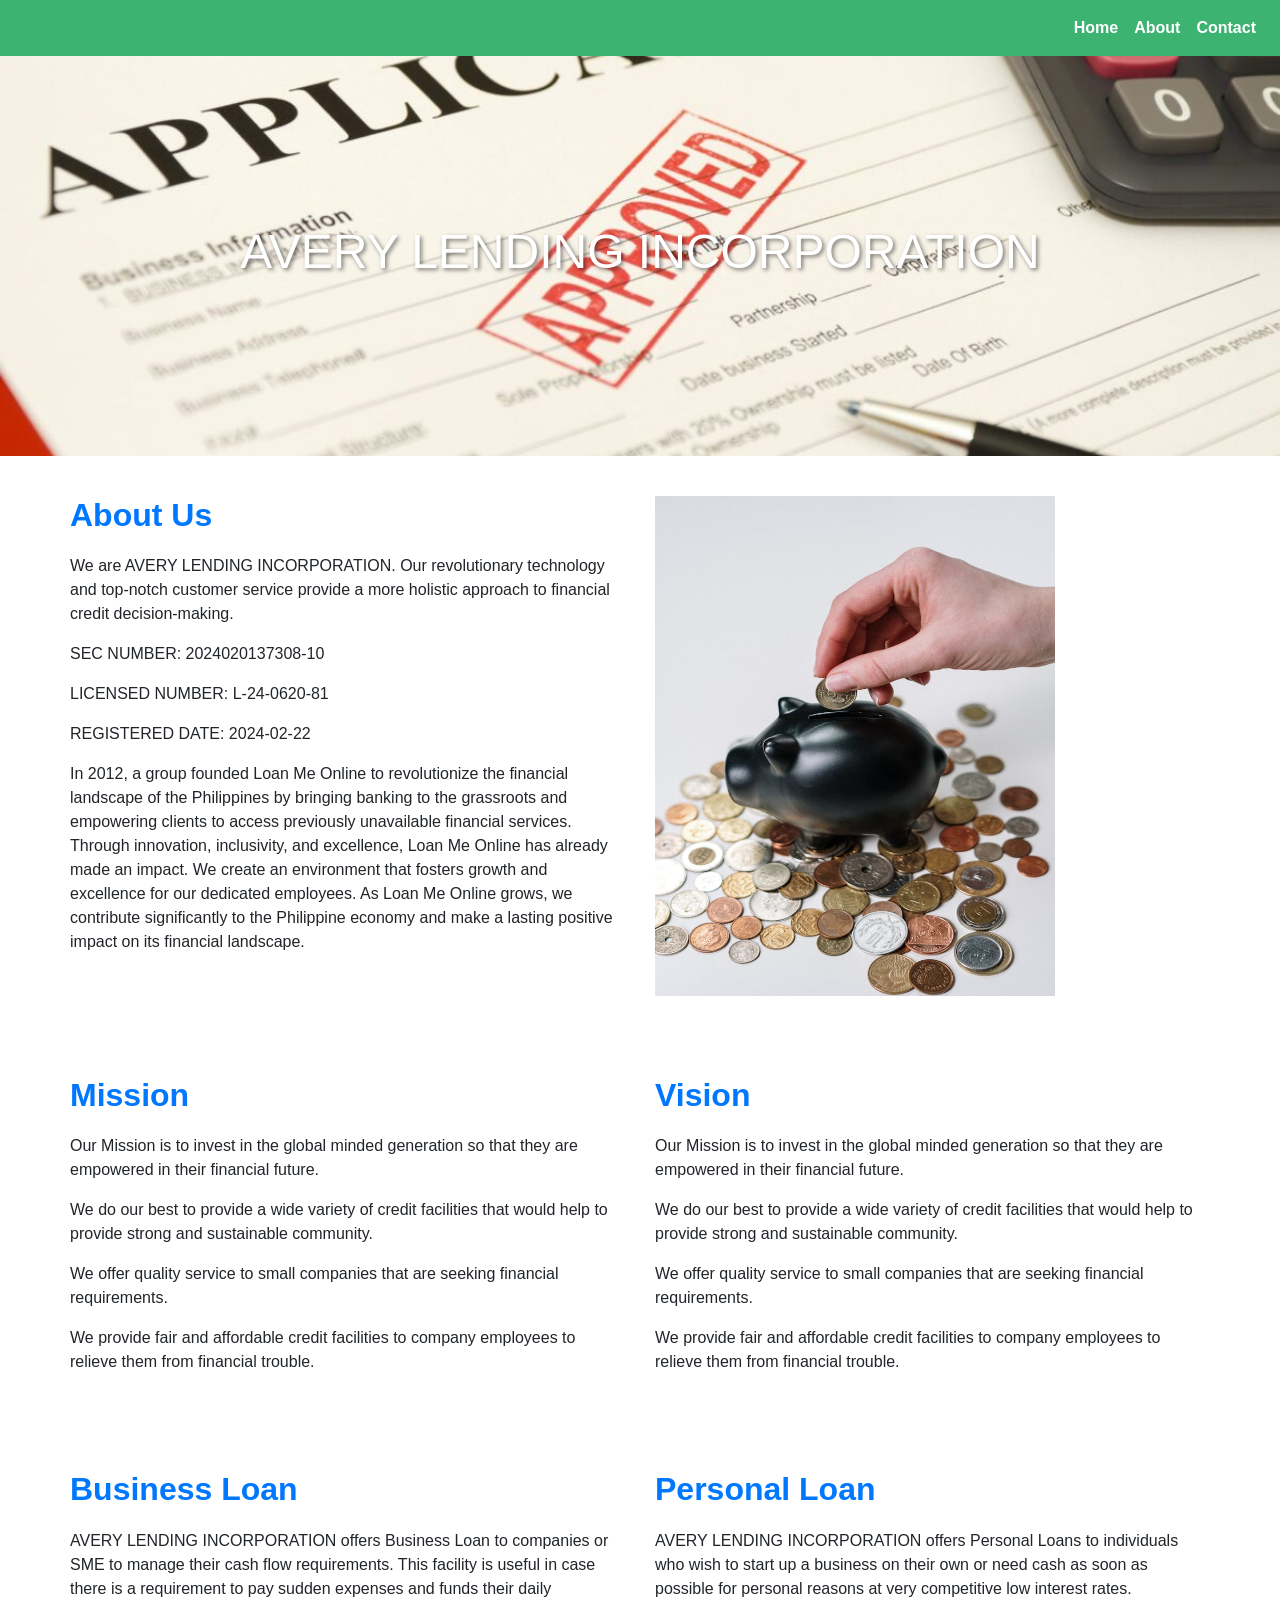
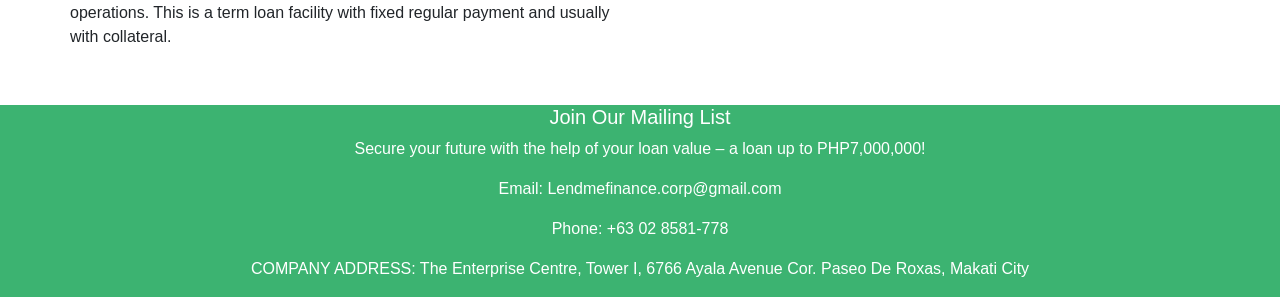
==== about.html @ 3bfe2487 "Add files via upload" ====
<!DOCTYPE html>
<html lang="en">
<head>
    <meta charset="UTF-8">
    <meta name="viewport" content="width=device-width, initial-scale=1.0">
    <title> AVERY LENDING INCORPORATION</title>
    <link rel="stylesheet" href="https://stackpath.bootstrapcdn.com/bootstrap/4.5.2/css/bootstrap.min.css">
 
    <style>
        .hero {
            background: url('about.jpg') no-repeat center center;
            background-size: cover;
            height: 400px;
            display: flex;
            align-items: center;
            justify-content: center;
            color: white;
            text-shadow: 2px 2px 4px rgba(0, 0, 0, 0.5);
        }
        .hero h1 {
            font-size: 3rem;
        }
        .content-section {
            padding: 40px 0;
        }
        .content-section h2 {
            margin-bottom: 20px;
        }
        .footer {
           color: white; background-color: rgb(60, 179, 113)
           ;
            
        }
        .footer .contact-info {
            text-align: center;
            
        }
        .text-slide-right {
      animation: slideRight 1s ease-in-out;
     
    }
  
    @keyframes slideRight {
      0% {
        transform: translateX(-100%);
        opacity: 0;
      }
      100% {
        transform: translateX(0);
        opacity: 1;
      }
    }
    </style>
</head>
<body>

<!-- Navigation -->
<nav class="navbar navbar-expand-lg navbar-light" style="background-color: rgb(60, 179, 113);">
   
    <button class="navbar-toggler" type="button" data-toggle="collapse" data-target="#navbarNav" aria-controls="navbarNav" aria-expanded="false" aria-label="Toggle navigation">
        <span class="navbar-toggler-icon"></span>
    </button>
    <div class="collapse navbar-collapse" id="navbarNav">
        <ul class="navbar-nav ml-auto">
            <li class="nav-item">
                <a class="nav-link" href="index.html"  style="color: white; font-weight: bold;" >Home</a>
            </li>
            <li class="nav-item">
                <a class="nav-link active" href="#" style="color: white; font-weight: bold;">About</a>
            </li>
            <li class="nav-item">
                <a class="nav-link " href="contact.html"  style="color: white; font-weight: bold;" >Contact</a>
            </li>
          <!--   <li class="nav-item">
                <a class="nav-link btn btn-primary text-white" href="#">Login Portal</a>
            </li> -->
        </ul>
    </div>
</nav>

<!-- Hero Section -->
<div class="hero">
    <h1 class="text-slide-right"> AVERY LENDING INCORPORATION</h1>
</div>

<!-- About Us Section -->
<div class="container content-section">
    <div class="row">
        <div class="col-lg-6">
            <h2 class="text-slide-right" style="color: rgb(0, 119, 255); font-weight: bold;">About Us</h2>
            <p>We are AVERY LENDING INCORPORATION. Our revolutionary technology and top-notch customer service provide a more holistic approach to financial credit decision-making.</p>
            <p>SEC NUMBER: 2024020137308-10        </p>
            <p>LICENSED NUMBER: L-24-0620-81</p> 
            <p>REGISTERED DATE: 2024-02-22</p>
            <p>In 2012, a group founded Loan Me Online to revolutionize the financial landscape of the Philippines by bringing banking to the grassroots and empowering clients to access previously unavailable financial services. Through innovation, inclusivity, and excellence, Loan Me Online has already made an impact. We create an environment that fosters growth and excellence for our dedicated employees. As Loan Me Online grows, we contribute significantly to the Philippine economy and make a lasting positive impact on its financial landscape.</p>
        </div>
        <div class="col-lg-5">
            <img src="img4.jpg" class="img-fluid" style="width: 400px; height: 500px;" alt="Saving money">
          </div>
    </div>
</div>


<!-- Mission and Vision Section -->
<div class="container content-section">
    <div class="row">
        <div class="col-md-6">
            <h2 class="text-slide-right" style="color: rgb(0, 119, 255); font-weight: bold;">Mission</h2>
            <p>Our Mission is to invest in the global minded generation so that they are empowered in their financial future.</p>
            <p>We do our best to provide a wide variety of credit facilities that would help to provide strong and sustainable community.</p>
            <p>We offer quality service to small companies that are seeking financial requirements.</p>
            <p>We provide fair and affordable credit facilities to company employees to relieve them from financial trouble.</p>
        </div>
        <div class="col-md-6">
            <h2  class="text-slide-right" style="color: rgb(0, 119, 255); font-weight: bold;">Vision</h2>
            <p>Our Mission is to invest in the global minded generation so that they are empowered in their financial future.</p>
            <p>We do our best to provide a wide variety of credit facilities that would help to provide strong and sustainable community.</p>
            <p>We offer quality service to small companies that are seeking financial requirements.</p>
            <p>We provide fair and affordable credit facilities to company employees to relieve them from financial trouble.</p>
        </div>
    </div>
</div>

<!-- Loan Section -->
<div class="container content-section">
    <div class="row">
        <div class="col-md-6">
            <h2 class="text-slide-right" style="color: rgb(0, 119, 255); font-weight: bold;">Business Loan</h2>
            <p> AVERY LENDING INCORPORATION offers Business Loan to companies or SME to manage their cash flow requirements. This facility is useful in case there is a requirement to pay sudden expenses and funds their daily operations. This is a term loan facility with fixed regular payment and usually with collateral.</p>
        </div>
        <div class="col-md-6">
            <h2  class="text-slide-right" style="color: rgb(0, 119, 255); font-weight: bold;">Personal Loan</h2>
            <p>AVERY LENDING INCORPORATION  offers Personal Loans to individuals who wish to start up a business on their own or need cash as soon as possible for personal reasons at very competitive low interest rates.</p>
        </div>
    </div>
</div>

<!-- Footer Section -->
<div class="footer">
    <div class="container">
        <div class="row">
            <div class="col-md-12 contact-info">
                <h5>Join Our Mailing List</h5>
                <p>Secure your future with the help of your loan value – a loan up to PHP7,000,000!</p>
                <p>Email: 
                    Lendmefinance.corp@gmail.com</p>
                <p>Phone:  +63 02 8581-778</p>
                <p> COMPANY ADDRESS: The Enterprise Centre, Tower I, 6766 Ayala Avenue Cor. Paseo De Roxas, Makati City </p>
            </div>
           
        </div>
    </div>
</div>

<!-- Scripts -->
<script src="https://code.jquery.com/jquery-3.5.1.slim.min.js"></script>
<script src="https://cdn.jsdelivr.net/npm/@popperjs/core@2.5.4/dist/umd/popper.min.js"></script>
<script src="https://stackpath.bootstrapcdn.com/bootstrap/4.5.2/js/bootstrap.min.js"></script>
</body>
</html>
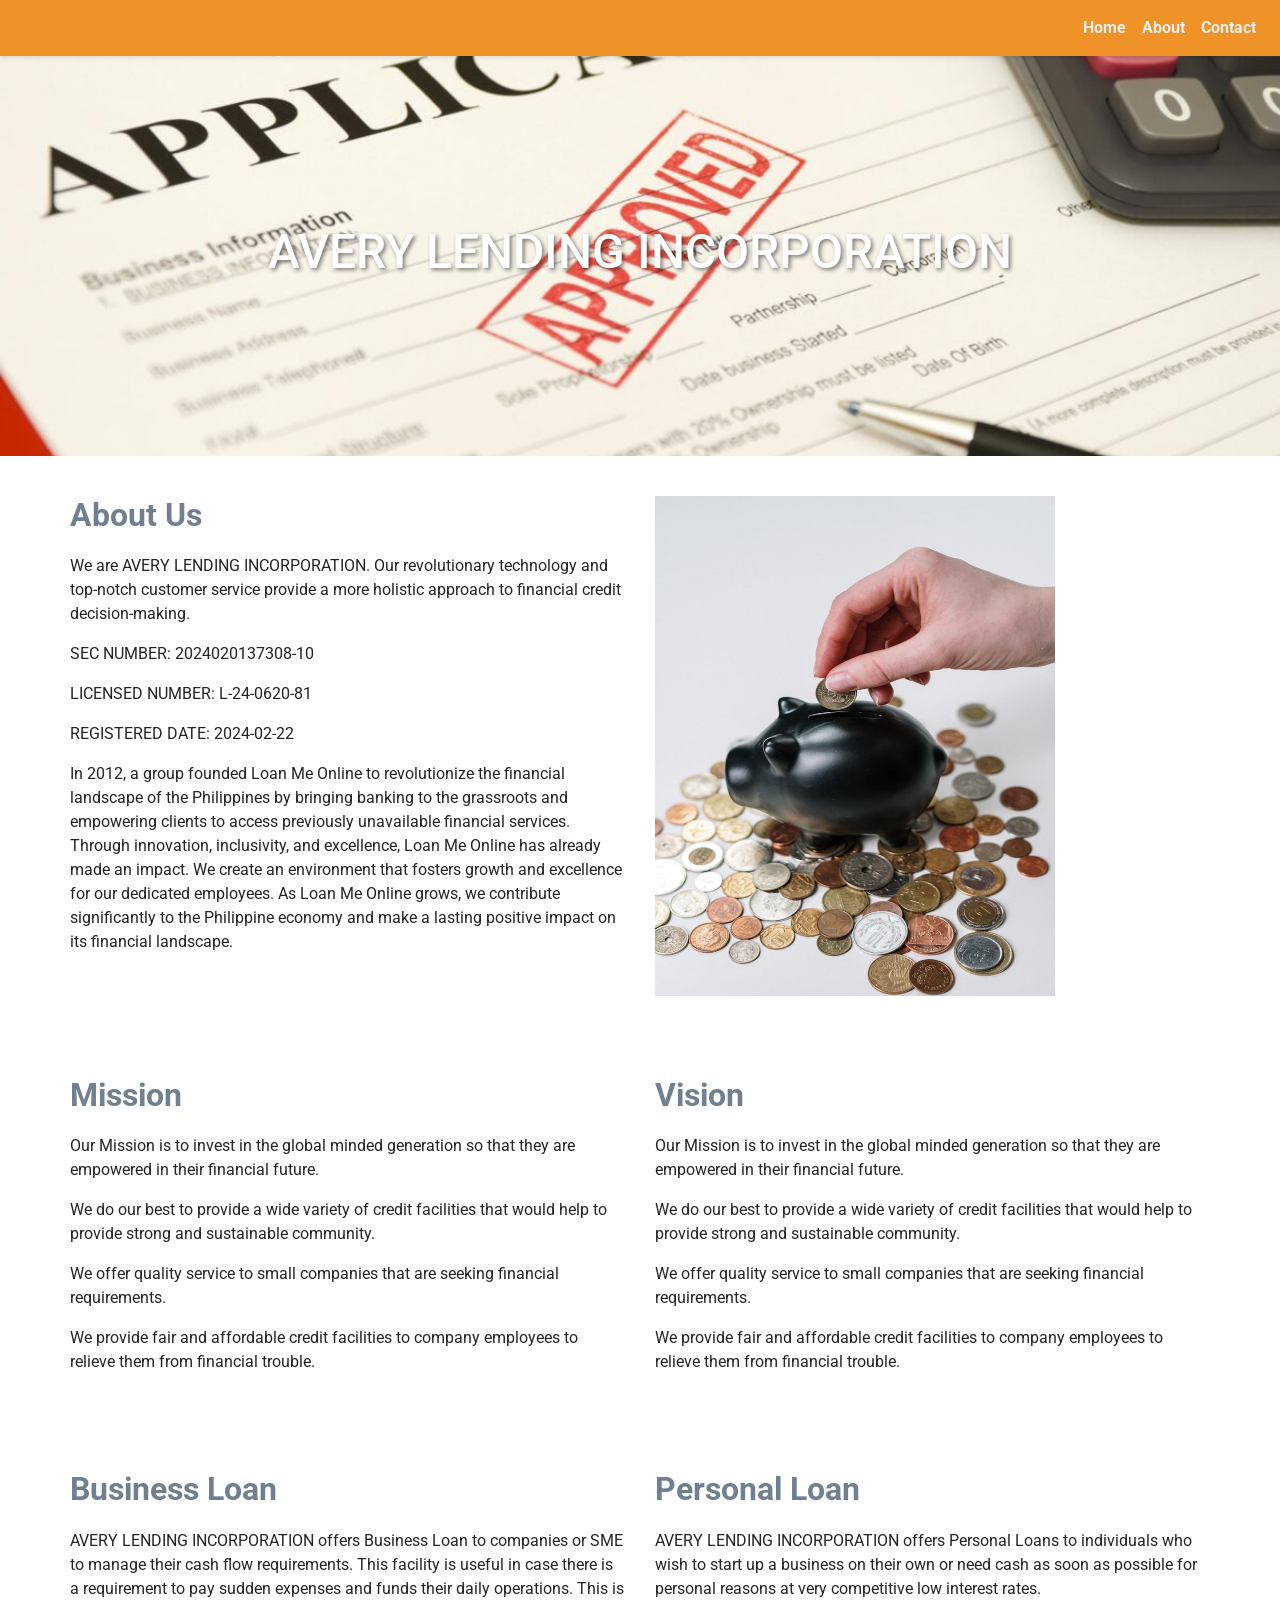
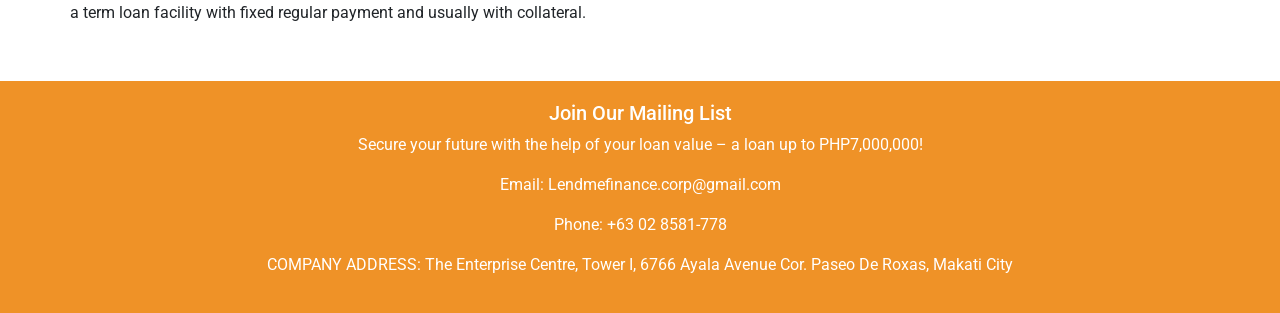
==== commit 34349ce4: "Add files via upload" ====
--- a/about.html
+++ b/about.html
@@ -5,6 +5,7 @@
     <meta charset="UTF-8">
     <meta name="viewport" content="width=device-width, initial-scale=1.0">
     <title> AVERY LENDING INCORPORATION</title>
+    <link rel="stylesheet" href="style.css">
     <link rel="stylesheet" href="https://stackpath.bootstrapcdn.com/bootstrap/4.5.2/css/bootstrap.min.css">
  
     <style>
@@ -28,7 +29,7 @@
             margin-bottom: 20px;
         }
         .footer {
-           color: white; background-color: rgb(60, 179, 113)
+           color: white; background-color: #ef9227
            ;
             
         }
@@ -56,7 +57,7 @@
 <body>
 
 <!-- Navigation -->
-<nav class="navbar navbar-expand-lg navbar-light" style="background-color: rgb(60, 179, 113);">
+<nav class="navbar navbar-expand-lg navbar-light" style="background-color: #ef9227;">
    
     <button class="navbar-toggler" type="button" data-toggle="collapse" data-target="#navbarNav" aria-controls="navbarNav" aria-expanded="false" aria-label="Toggle navigation">
         <span class="navbar-toggler-icon"></span>
@@ -88,7 +89,7 @@
 <div class="container content-section">
     <div class="row">
         <div class="col-lg-6">
-            <h2 class="text-slide-right" style="color: rgb(0, 119, 255); font-weight: bold;">About Us</h2>
+            <h2 class="text-slide-right" style="color: #708090; font-weight: bold;">About Us</h2>
             <p>We are AVERY LENDING INCORPORATION. Our revolutionary technology and top-notch customer service provide a more holistic approach to financial credit decision-making.</p>
             <p>SEC NUMBER: 2024020137308-10        </p>
             <p>LICENSED NUMBER: L-24-0620-81</p> 
@@ -106,14 +107,14 @@
 <div class="container content-section">
     <div class="row">
         <div class="col-md-6">
-            <h2 class="text-slide-right" style="color: rgb(0, 119, 255); font-weight: bold;">Mission</h2>
+            <h2 class="text-slide-right" style="color: #708090; font-weight: bold;">Mission</h2>
             <p>Our Mission is to invest in the global minded generation so that they are empowered in their financial future.</p>
             <p>We do our best to provide a wide variety of credit facilities that would help to provide strong and sustainable community.</p>
             <p>We offer quality service to small companies that are seeking financial requirements.</p>
             <p>We provide fair and affordable credit facilities to company employees to relieve them from financial trouble.</p>
         </div>
         <div class="col-md-6">
-            <h2  class="text-slide-right" style="color: rgb(0, 119, 255); font-weight: bold;">Vision</h2>
+            <h2  class="text-slide-right" style="color: #708090; font-weight: bold;">Vision</h2>
             <p>Our Mission is to invest in the global minded generation so that they are empowered in their financial future.</p>
             <p>We do our best to provide a wide variety of credit facilities that would help to provide strong and sustainable community.</p>
             <p>We offer quality service to small companies that are seeking financial requirements.</p>
@@ -126,11 +127,11 @@
 <div class="container content-section">
     <div class="row">
         <div class="col-md-6">
-            <h2 class="text-slide-right" style="color: rgb(0, 119, 255); font-weight: bold;">Business Loan</h2>
+            <h2 class="text-slide-right" style="color: #708090; font-weight: bold;">Business Loan</h2>
             <p> AVERY LENDING INCORPORATION offers Business Loan to companies or SME to manage their cash flow requirements. This facility is useful in case there is a requirement to pay sudden expenses and funds their daily operations. This is a term loan facility with fixed regular payment and usually with collateral.</p>
         </div>
         <div class="col-md-6">
-            <h2  class="text-slide-right" style="color: rgb(0, 119, 255); font-weight: bold;">Personal Loan</h2>
+            <h2  class="text-slide-right" style="color: #708090; font-weight: bold;">Personal Loan</h2>
             <p>AVERY LENDING INCORPORATION  offers Personal Loans to individuals who wish to start up a business on their own or need cash as soon as possible for personal reasons at very competitive low interest rates.</p>
         </div>
     </div>
--- a/style.css
+++ b/style.css
@@ -0,0 +1,284 @@
+ /* Import the Roboto font from Google Fonts */
+ @import url('https://fonts.googleapis.com/css2?family=Roboto:wght@400;700&display=swap');
+
+ /* Set the font family for the entire website */
+ body {
+     font-family: 'Roboto', Arial, sans-serif;
+     font-size: 16px;
+     line-height: 1.6;
+     color: #333;
+ }
+
+ /* Set the font family for headings */
+ h1, h2, h3, h4, h5, h6 {
+     font-family: 'Roboto', Arial, sans-serif;
+     font-weight: 700;
+     margin-bottom: 1rem;
+     
+ }
+
+ /* Set the font family for paragraphs */
+ p {
+     margin-bottom: 1.5rem;
+ }
+
+ /* Set the font family for links */
+ a {
+     color: #007bff;
+     text-decoration: none;
+ }
+
+ a:hover {
+     text-decoration: underline;
+ }
+
+        .container {
+            max-width: 1200px;
+            margin: auto;
+            padding: 0 20px;
+        }
+
+        .text-center {
+            text-align: center;
+            color: #708090;
+            font-style: bold;
+        }
+
+        /* Navigation */
+        .navbar {
+            margin-bottom: 0;
+            border: none;
+            border-radius: 0;
+            box-shadow: 0 2px 4px rgba(0, 0, 0, 0.1);
+            
+        }
+
+        .nav-link {
+            color: #f0f0f0 !important;
+        }
+
+        .nav-link:hover {
+            color: #007BFF !important;
+        }
+
+        .btn-primary {
+            background-color: #007BFF;
+            border: none;
+        }
+
+        .btn-primary:hover {
+            background-color: #0056b3;
+        }
+
+        /* Hero Section */
+        .hero {
+            background: url('Cover.jpg') no-repeat center center;
+            background-size: cover;
+            height: 400px;
+            display: flex;
+            align-items: center;
+            justify-content: center;
+            color: white;
+            text-shadow: 2px 2px 4px rgba(0, 0, 0, 0.5);
+        }
+        .heros {
+            background: url('Cov') no-repeat center center;
+            background-size: cover;
+            height: 400px;
+            display: flex;
+            align-items: center;
+            justify-content: center;
+            color: white;
+            text-shadow: 2px 2px 4px c
+        }
+        .hero h1 {
+            font-size: 3rem;
+        }
+
+        /* Call to Action Section */
+        .cta-section {
+            background-color: #ef9227;;            ;
+            color: white;
+            padding: 30px 0;
+        }
+
+        .cta-section h2 {
+            margin-bottom: 20px;
+        }
+
+        .btn-warning {
+            background-color: #ffc107;
+            border: none;
+            color: #000;
+        }
+
+        .btn-warning:hover {
+            background-color: #e0a800;
+            color: #000;
+        }
+
+        /* Services Section */
+        .services-section {
+            padding: 40px 0;
+        }
+
+        .services-section h2 {
+            margin-bottom: 20px;
+        }
+
+        .service-item {
+            text-align: center;
+            padding: 20px;
+            border: 1px solid #ddd;
+            border-radius: 5px;
+            margin-bottom: 20px;
+            background-color: #f9f9f9;
+        }
+
+        .service-item i {
+            margin-bottom: 10px;
+        }
+
+        .service-item h3 {
+            margin-bottom: 10px;
+        }
+
+        /* Process Section */
+        .process-section {
+            background-color: #ef9227;;
+         
+            padding: 40px 0;
+            color: #000;
+        }
+
+        .process-section h2 {
+            margin-bottom: 20px;
+            color: #000;
+        }
+
+        .process-step {
+            text-align: center;
+            padding: 20px;
+            border: 1px solid #ddd;
+            border-radius: 5px;
+            margin-bottom: 20px;
+            background-color: #f9f9f9;
+            color: #000;
+        }
+
+        .process-step i {
+            margin-bottom: 10px;
+            color: #000;
+        }
+
+        .process-step h3 {
+            margin-bottom: 10px;
+            color: #000;
+        }
+
+        /* Eligibility Section */
+        .eligibility-section {
+            padding: 40px 0;
+        }
+
+        .eligibility-section h2 {
+            margin-bottom: 20px;
+        }
+
+        .eligibility-section ul {
+            list-style: none;
+            padding: 0;
+        }
+
+        .eligibility-section ul li {
+            margin-bottom: 10px;
+        }
+
+        .eligibility-section img {
+            border-radius: 5px;
+        }
+
+        /* News Section */
+        .news-section {
+            background-color: #ef9227;
+            color: white;
+            padding: 40px 0;
+        }
+
+        .news-section h2 {
+            margin-bottom: 20px;
+        }
+
+        .news-item {
+            text-align: center;
+            padding: 20px;
+            border: 1px solid #ddd;
+            border-radius: 5px;
+            margin-bottom: 20px;
+            background-color: #f9f9f9;
+            color: #000;
+        }
+
+        /* Contact Section */
+        .contact-section {
+            background-color: #007BFF;
+            color: white;
+            padding: 40px 0;
+        }
+
+        .contact-section h2 {
+            margin-bottom: 20px;
+        }
+
+        .contact-section .btn-warning {
+            color: #000;
+        }
+
+        /* Footer Section */
+        .footer {
+            background-color: #ef9227;            ;
+            padding: 20px 0;
+            color: #ffffff;
+        }
+
+        .footer .contact-info {
+            text-align: center;
+        }
+
+        .footer ul {
+            list-style: none;
+            padding: 0;
+        }
+
+        .footer ul li {
+            display: inline;
+            margin: 0 10px;
+        }
+
+        .footer ul li a {
+            color: #ffffff;
+            text-decoration: none;
+        }
+
+        .footer ul li a:hover {
+            text-decoration: underline;
+        }
+
+        .footer .social-media {
+            text-align: right;
+        }
+
+        .footer .social-media li {
+            display: inline;
+            margin: 0 10px;
+        }
+
+        .footer .social-media li a {
+            color: #000;
+            text-decoration: none;
+        }
+
+        .footer .social-media li a:hover {
+            text-decoration: underline;
+        }
+        
